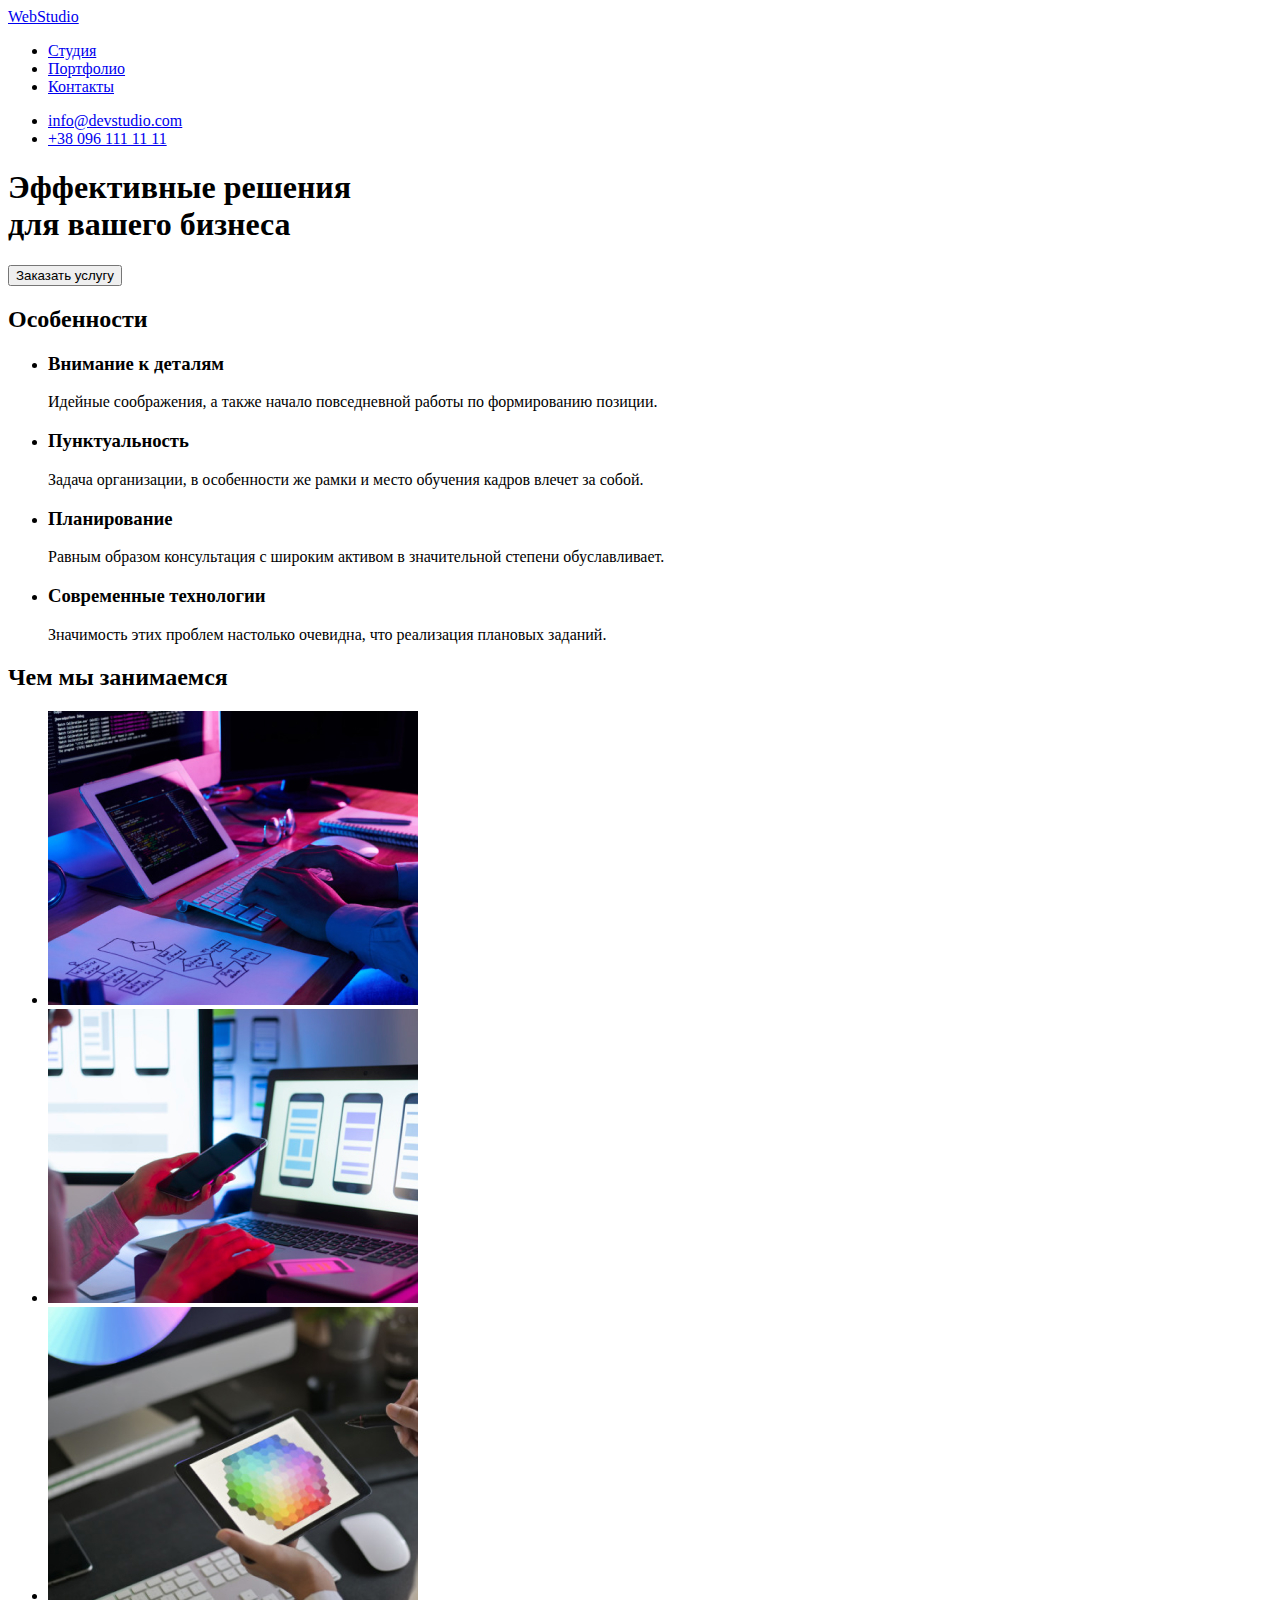
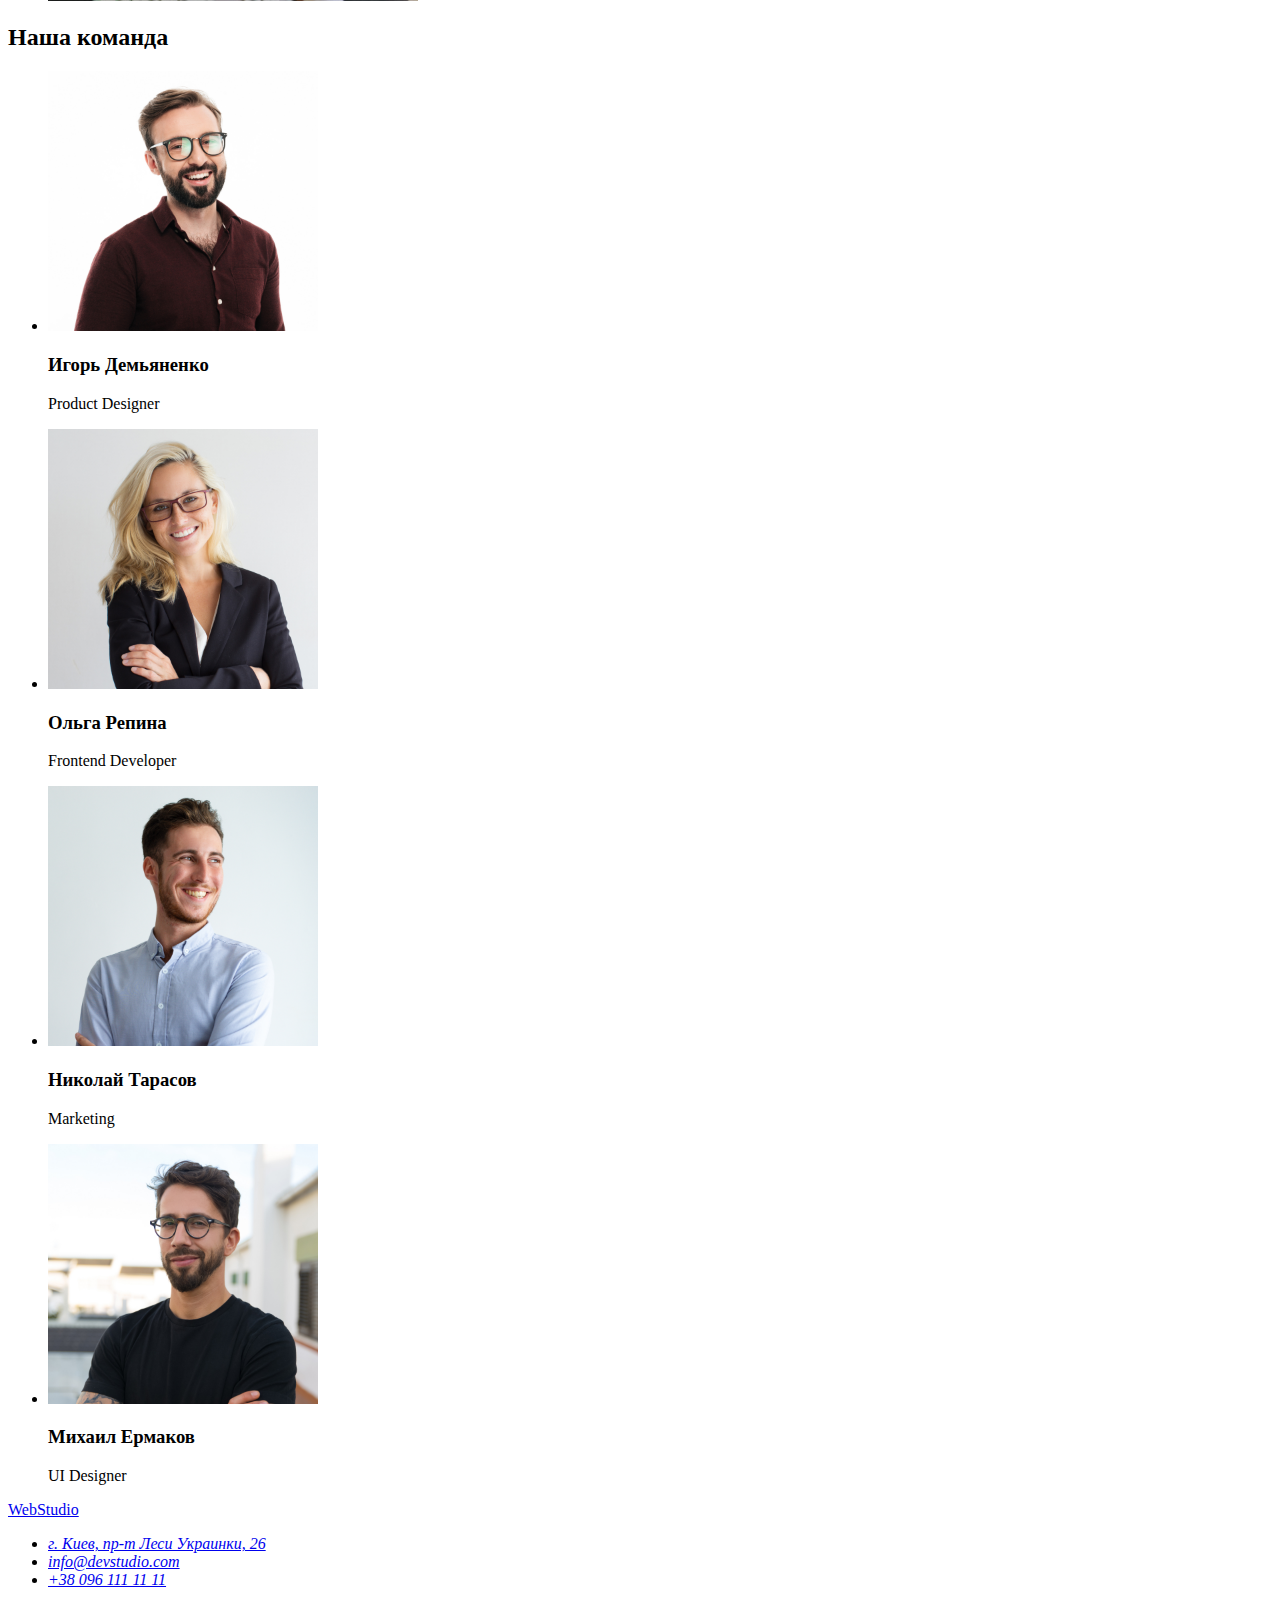
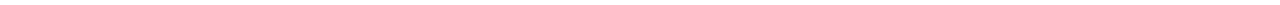
==== index.html @ 0525aeee "Start" ====
<!DOCTYPE html>
<html lang="ru">
  <head>
    <meta charset="UTF-8">
    <meta http-equiv="X-UA-Compatible" content="IE=edge">
    <meta name="viewport" content="width=device-width, initial-scale=1.0">
    <title>WebStudio</title>
  </head>
  <body>
<!-- Шапка -->
     <header>
        <nav>
          <a href="#">WebStudio</a>
          <ul>
            <li>
              <a href="#">Студия</a>
            </li>
            <li>
              <a href="#">Портфолио</a>
            </li>
            <li>
              <a href="#">Контакты</a>
            </li>
          </ul>
        </nav>  
        <ul>
          <li>
            <a href="mailto:info@devstudio.com ">info@devstudio.com</a>
          </li>
          <li>
            <a href="tel:+380961111111 ">+38 096 111 11 11 </a> 
          </li>
        </ul>
     </header>
     <main>
    <!-- Герой  -->
      <section>
          <h1>Эффективные решения<br> для вашего бизнеса</h1>
          <button type="button">Заказать услугу</button>
      </section>

      <!-- Особенности -->
      <section>
        <h2> Особенности</h2>
        <ul>
          <li>
            <h3>Внимание к деталям</h3>
            <p>Идейные соображения, а также начало повседневной работы по формированию позиции.</p>
          </li>
          <li>
            <h3>Пунктуальность</h3>
            <p>Задача организации, в особенности же рамки и место обучения кадров влечет за собой.</p>
          </li>
          <li>
            <h3>Планирование</h3>
            <p>Равным образом консультация с широким активом в значительной степени обуславливает.</p>
          </li>
          <li>
            <h3>Современные технологии</h3>
            <p>Значимость этих проблем настолько очевидна, что реализация плановых заданий.</p>
          </li>
        </ul>
      </section>

      <!-- Занятость -->
      <section>
        <h2> Чем мы занимаемся </h2>
        <ul>
          <li>
            <img src="./images/box1.jpg" alt="Разработка алгоритма" width="370" height="294">
          </li>
          <li>
            <img src="./images/box2.jpg" alt="Разработка мобильного приложения" width="370" height="294">
          </li>
          <li>
            <img src="./images/box3.jpg" alt="Работа дизайнера" width="370" height="294">
          </li>
        </ul>
      </section>

      <!-- Команда -->
      <section>
        <h2>Наша команда</h2>
        <ul>
          <li>
            <img src="./images/Demyanenko.jpg" alt="Фото Игоря Демьяненко" width="270" height="260">
            <h3>Игорь Демьяненко</h3>
            <p lang="en">Product Designer</p>
          </li>
          <li>
            <img src="./images/Repin.jpg" alt="Фото Ольги Репиной" width="270" height="260">
            <h3>Ольга Репина</h3>
            <p lang="en">Frontend Developer</p>
          </li>
          <li>
            <img src="./images/Tarasov.jpg" alt="Фото Николая Тарасова" width="270" height="260">
            <h3>Николай Тарасов</h3>
            <p lang="en">Marketing</p>
          </li>
          <li>
            <img src="./images/Ermakov.jpg" alt="Фото Михаила Ермакова" width="270" height="260">
            <h3>Михаил Ермаков</h3>
            <p lang="en">UI Designer</p>
          </li>
        </ul>
      </section>
     </main>
     <footer>
      <a href="#">WebStudio</a>
      <address>
        <ul>
          <li>
            <a href="https://goo.gl/maps/ToF9opg414zRrUxi9">г. Киев, пр-т Леси Украинки, 26</a>
          </li>
          <li>
            <a href="mailto:info@devstudio.com ">info@devstudio.com</a>
          </li>
          <li>
            <a href="tel:+380961111111 ">+38 096 111 11 11 </a>
          </li>
        </ul>
      </address>
     </footer>
  </body>
</html>
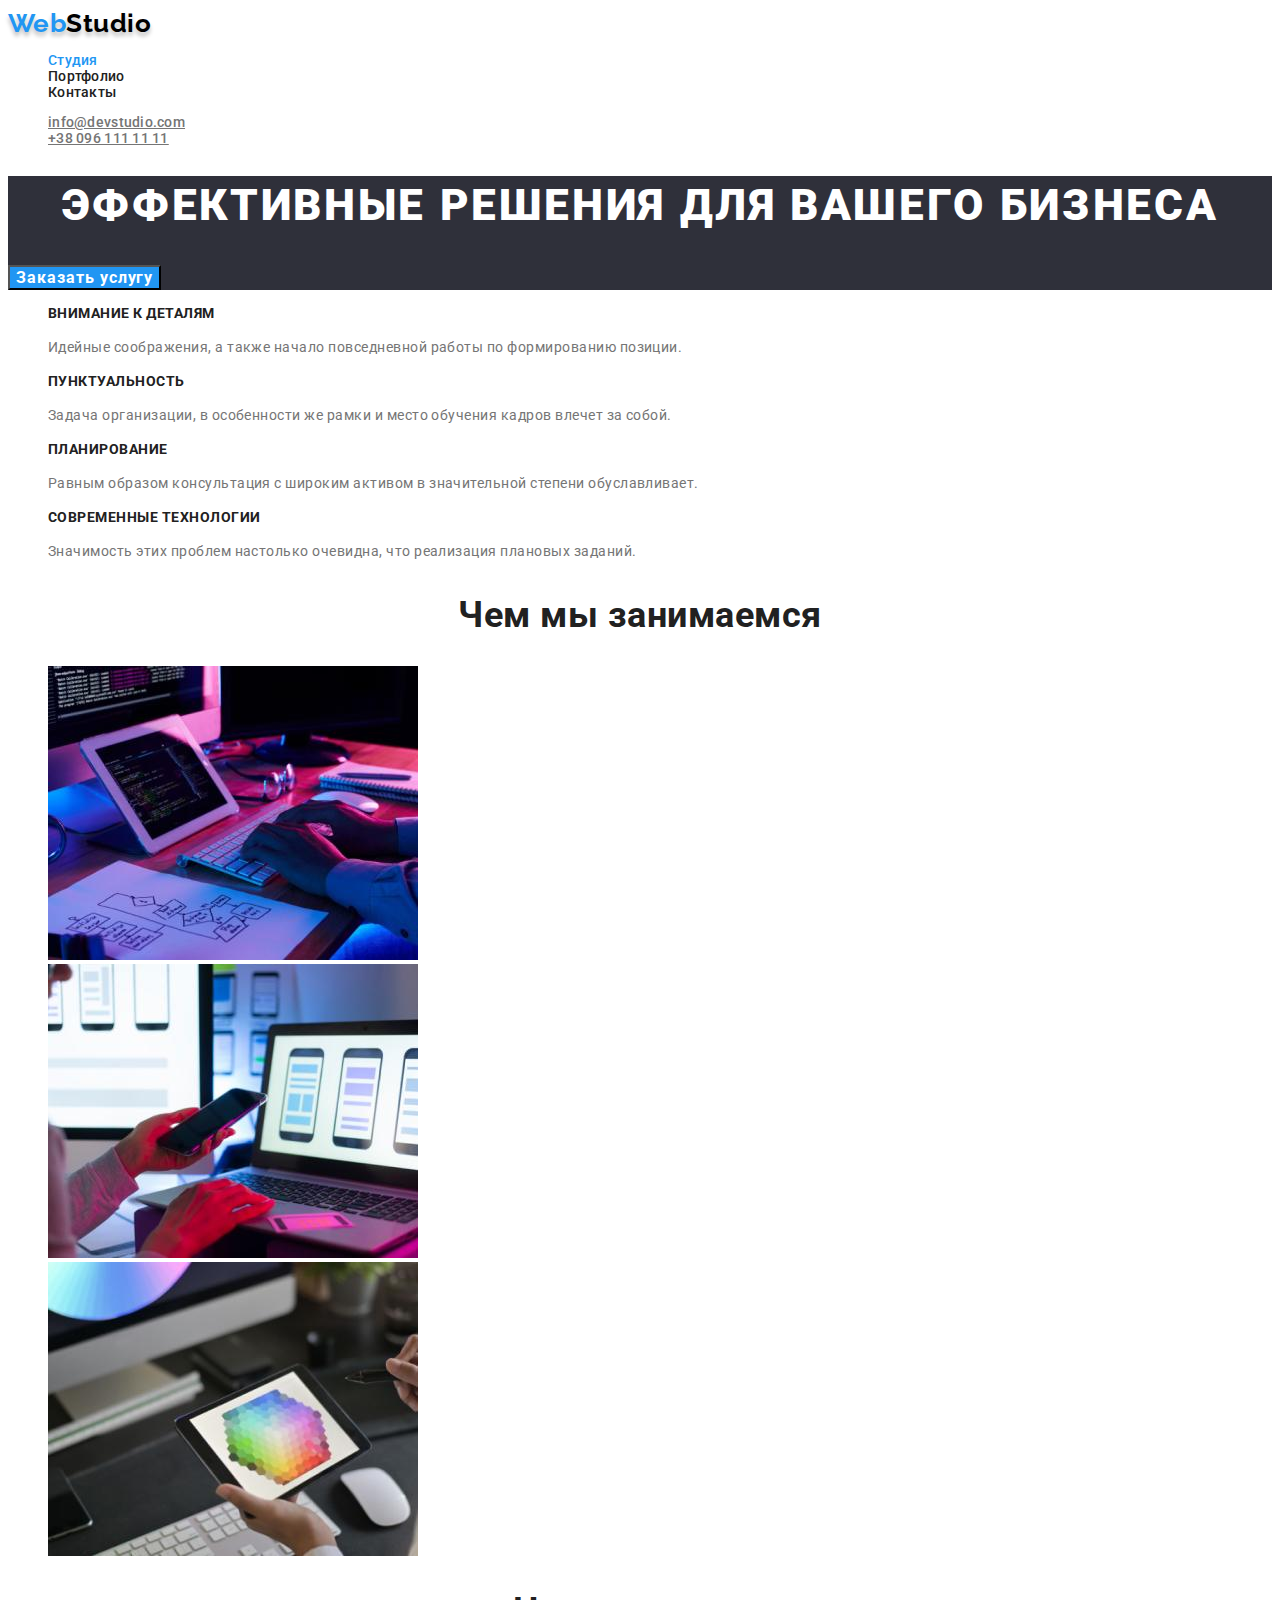
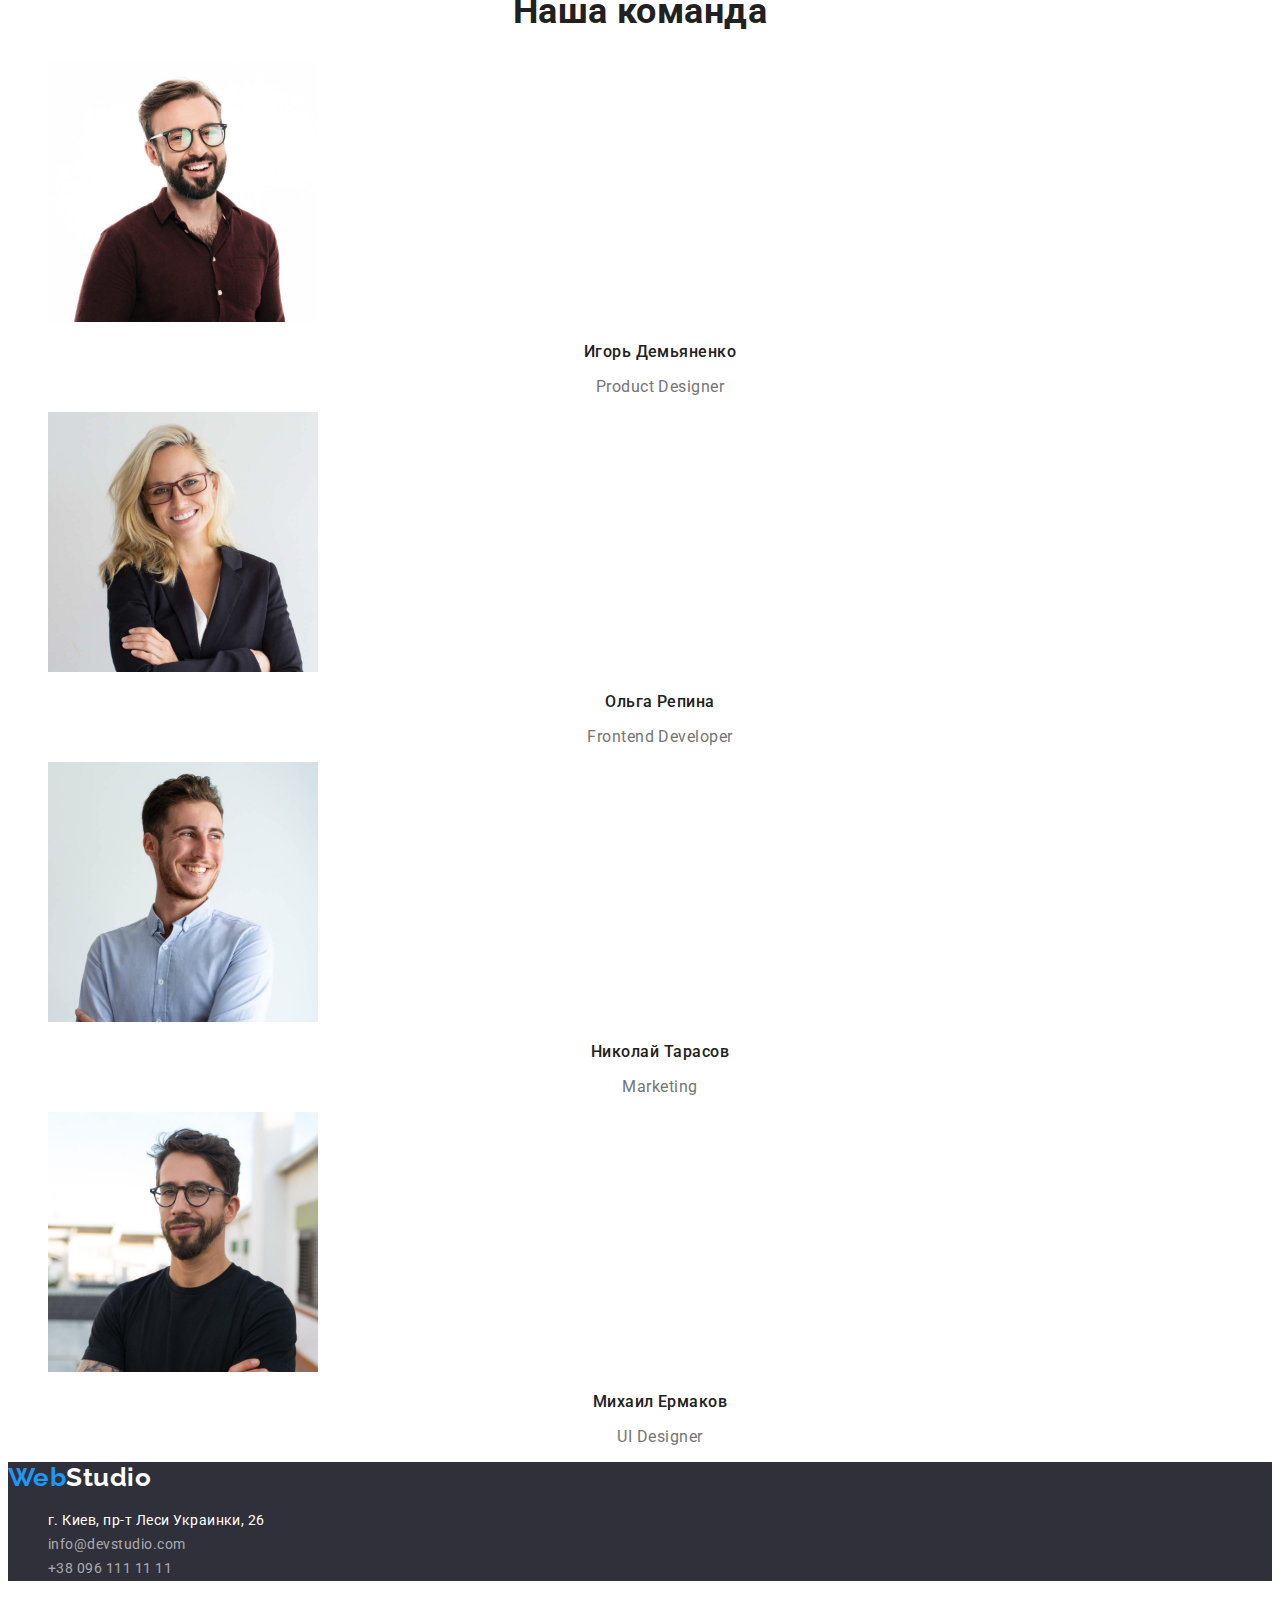
==== commit 8b94e43e: "ДЗ 2" ====
--- a/index.html
+++ b/index.html
@@ -5,118 +5,122 @@
     <meta http-equiv="X-UA-Compatible" content="IE=edge">
     <meta name="viewport" content="width=device-width, initial-scale=1.0">
     <title>WebStudio</title>
+    <link href="https://fonts.googleapis.com/css2?family=Raleway:wght@700&family=Roboto:wght@400;500;700;900&display=swap"
+          rel="stylesheet">
+    <link rel="stylesheet" href="css/style.css">
   </head>
   <body>
-<!-- Шапка -->
-     <header>
+<!-- Шапка (Heder)-->
+     <header class="header">
         <nav>
-          <a href="#">WebStudio</a>
-          <ul>
+          <a href="index.html" class="header-logo logo link">Web<span class="header-logo-color">Studio</span></a>
+          <ul class="list">
             <li>
-              <a href="#">Студия</a>
+              <a href="index.html" class="header-link link current ">Студия</a>
             </li>
             <li>
-              <a href="#">Портфолио</a>
+              <a href="./portfolio.html" class="header-link link">Портфолио</a>
             </li>
             <li>
-              <a href="#">Контакты</a>
+              <a href="#" class="header-link link">Контакты</a>
             </li>
           </ul>
         </nav>  
-        <ul>
+        <ul class="list">
           <li>
-            <a href="mailto:info@devstudio.com ">info@devstudio.com</a>
+            <a href="mailto:info@devstudio.com " class="header-contacts">info@devstudio.com</a>
           </li>
           <li>
-            <a href="tel:+380961111111 ">+38 096 111 11 11 </a> 
+            <a href="tel:+380961111111" class="header-contacts">+38 096 111 11 11 </a> 
           </li>
         </ul>
      </header>
      <main>
-    <!-- Герой  -->
-      <section>
-          <h1>Эффективные решения<br> для вашего бизнеса</h1>
-          <button type="button">Заказать услугу</button>
+    <!-- Герой (Hero) -->
+      <section class="hero">
+          <h1 class="hero-title">Эффективные решения для вашего бизнеса</h1>
+          <button class="hero-bt" type="button">Заказать услугу</button>
       </section>
 
-      <!-- Особенности -->
+      <!-- Особенности (Peculiarities)-->
       <section>
-        <h2> Особенности</h2>
-        <ul>
+        <h2 hidden> Особенности</h2>
+        <ul class="list">
           <li>
-            <h3>Внимание к деталям</h3>
-            <p>Идейные соображения, а также начало повседневной работы по формированию позиции.</p>
+            <h3 class="peculiarities-subtitle">Внимание к деталям</h3>
+            <p class="peculiarities-text">Идейные соображения, а также начало повседневной работы по формированию позиции.</p>
           </li>
           <li>
-            <h3>Пунктуальность</h3>
-            <p>Задача организации, в особенности же рамки и место обучения кадров влечет за собой.</p>
+            <h3 class="peculiarities-subtitle">Пунктуальность</h3>
+            <p class="peculiarities-text">Задача организации, в особенности же рамки и место обучения кадров влечет за собой.</p>
           </li>
           <li>
-            <h3>Планирование</h3>
-            <p>Равным образом консультация с широким активом в значительной степени обуславливает.</p>
+            <h3 class="peculiarities-subtitle">Планирование</h3>
+            <p class="peculiarities-text">Равным образом консультация с широким активом в значительной степени обуславливает.</p>
           </li>
           <li>
-            <h3>Современные технологии</h3>
-            <p>Значимость этих проблем настолько очевидна, что реализация плановых заданий.</p>
+            <h3 class="peculiarities-subtitle">Современные технологии</h3>
+            <p class="peculiarities-text">Значимость этих проблем настолько очевидна, что реализация плановых заданий.</p>
           </li>
         </ul>
       </section>
 
-      <!-- Занятость -->
+      <!-- Занятость (Busyness) -->
       <section>
-        <h2> Чем мы занимаемся </h2>
-        <ul>
+        <h2 class="title"> Чем мы занимаемся </h2>
+        <ul class="list">
           <li>
-            <img src="./images/box1.jpg" alt="Разработка алгоритма" width="370" height="294">
+            <img src="./images/studio/box1.jpg" alt="Разработка алгоритма" width="370" height="294">
           </li>
           <li>
-            <img src="./images/box2.jpg" alt="Разработка мобильного приложения" width="370" height="294">
+            <img src="./images/studio/box2.jpg" alt="Разработка мобильного приложения" width="370" height="294">
           </li>
           <li>
-            <img src="./images/box3.jpg" alt="Работа дизайнера" width="370" height="294">
+            <img src="./images/studio/box3.jpg" alt="Работа дизайнера" width="370" height="294">
           </li>
         </ul>
       </section>
 
-      <!-- Команда -->
+      <!-- Команда (Command)-->
       <section>
-        <h2>Наша команда</h2>
-        <ul>
-          <li>
-            <img src="./images/Demyanenko.jpg" alt="Фото Игоря Демьяненко" width="270" height="260">
-            <h3>Игорь Демьяненко</h3>
-            <p lang="en">Product Designer</p>
+        <h2 class="title">Наша команда</h2>
+        <ul class="list">
+          <li class="command-list">
+            <img src="./images/studio/Demyanenko.jpg" alt="Фото Игоря Демьяненко" width="270" height="260">
+            <h3 class="command-subtitle">Игорь Демьяненко</h3>
+            <p class="command-text" lang="en">Product Designer</p>
           </li>
-          <li>
-            <img src="./images/Repin.jpg" alt="Фото Ольги Репиной" width="270" height="260">
-            <h3>Ольга Репина</h3>
-            <p lang="en">Frontend Developer</p>
+          <li class="command-list">
+            <img src="./images/studio/Repin.jpg" alt="Фото Ольги Репиной" width="270" height="260">
+            <h3 class="command-subtitle">Ольга Репина</h3>
+            <p class="command-text" lang="en">Frontend Developer</p>
           </li>
-          <li>
-            <img src="./images/Tarasov.jpg" alt="Фото Николая Тарасова" width="270" height="260">
-            <h3>Николай Тарасов</h3>
-            <p lang="en">Marketing</p>
+          <li class="command-list">
+            <img src="./images/studio/Tarasov.jpg" alt="Фото Николая Тарасова" width="270" height="260">
+            <h3 class="command-subtitle">Николай Тарасов</h3>
+            <p class="command-text" lang="en">Marketing</p>
           </li>
-          <li>
-            <img src="./images/Ermakov.jpg" alt="Фото Михаила Ермакова" width="270" height="260">
-            <h3>Михаил Ермаков</h3>
-            <p lang="en">UI Designer</p>
+          <li class="command-list">
+            <img src="./images/studio/Ermakov.jpg" alt="Фото Михаила Ермакова" width="270" height="260">
+            <h3 class="command-subtitle">Михаил Ермаков</h3>
+            <p class="command-text" lang="en">UI Designer</p>
           </li>
         </ul>
       </section>
      </main>
-     <footer>
-      <a href="#">WebStudio</a>
+     <!-- Футер (Footer)-->
+     <footer class="footer">
+      <a href="index.html" class="logo link">Web<span class="footer-logo-color">Studio</span></a>
       <address>
-        <ul>
+        <ul class="list">
           <li>
-            <a href="https://goo.gl/maps/ToF9opg414zRrUxi9">г. Киев, пр-т Леси Украинки, 26</a>
+            <a class="footer-link link" href="https://goo.gl/maps/ToF9opg414zRrUxi9">г. Киев, пр-т Леси Украинки, 26</a>
           </li>
           <li>
-            <a href="mailto:info@devstudio.com ">info@devstudio.com</a>
+            <a class="footer-contacts link" href="mailto:info@devstudio.com ">info@devstudio.com</a>
           </li>
           <li>
-            <a href="tel:+380961111111 ">+38 096 111 11 11 </a>
+            <a class="footer-contacts link" href="tel:+380961111111 ">+38 096 111 11 11 </a>
           </li>
         </ul>
       </address>
--- a/css/style.css
+++ b/css/style.css
@@ -0,0 +1,239 @@
+:root {
+  --primary-background-color: #f5f4fa;
+  --secondary-background-color: #ffffff;
+  --accent-color: #2196f3;
+  --title-text-color: #212121;
+  --text-color: #757575;
+}
+
+body {
+  font-family: Roboto, sans-serif;
+  letter-spacing: 0.03em;
+  color: var(--text-color);
+}
+
+.studio-body {
+  background-color: var(--primary-background-color);
+}
+
+.portfolio-body {
+  background-color: var(--secondary-background-color);
+}
+
+.list {
+  list-style: none;
+}
+
+.link {
+  text-decoration: none;
+}
+
+.title {
+  font-weight: 700;
+  font-size: 36px;
+  line-height: calc(42 / 36);
+  text-align: center;
+  color: var(--title-text-color);
+}
+
+.logo {
+  color: #2196f3;
+  font-family: Raleway, sans-serif;
+  font-weight: 700;
+  font-size: 26px;
+  line-height: 1.19;
+  cursor: pointer;
+}
+
+/* ------------ Header ---------- */
+.header-logo {
+  text-shadow: 0px 4px 4px rgba(0, 0, 0, 0.25);
+}
+
+.header-logo-color {
+  color: #000000;
+}
+
+.header {
+  background-color: var(--secondary-background-color);
+  font-weight: 500;
+  font-size: 14px;
+  line-height: 1.14;
+}
+
+.header-link {
+  color: #212121;
+  letter-spacing: 0.02em;
+  cursor: pointer;
+}
+
+.header-contacts {
+  color: #757575;
+  letter-spacing: 0.02em;
+  cursor: pointer;
+}
+
+.current {
+  color: #2196f3;
+}
+
+.header-link:hover,
+.header-contacts:hover,
+.header-link:focus,
+.header-contacts:focus {
+  color: var(--accent-color);
+}
+
+/* ------------ Hero ---------- */
+.hero {
+  background-color: #2f303a;
+}
+
+.hero-title {
+  font-weight: 900;
+  font-size: 44px;
+  line-height: 1.36;
+  text-align: center;
+  letter-spacing: 0.06em;
+  text-transform: uppercase;
+  color: #ffffff;
+}
+
+.hero-bt {
+  font-family: inherit;
+  font-weight: 700;
+  font-size: 16px;
+  line-height: 1.88x;
+  display: flex;
+  align-items: center;
+  text-align: center;
+  letter-spacing: 0.06em;
+  color: #ffffff;
+  background-color: #2196f3;
+}
+
+.hero-bt:hover,
+.hero-bt:focus {
+  background-color: #188ce8;
+}
+
+/* ------------ Peculiarities ---------- */
+.peculiarities-subtitle {
+  font-weight: 700;
+  font-size: 14px;
+  line-height: 1.14;
+  text-transform: uppercase;
+  color: var(--title-text-color);
+}
+.peculiarities-text {
+  font-weight: 400;
+  font-size: 14px;
+  line-height: 1.71;
+}
+
+/* ------------ Busyness ---------- */
+
+/* ------------ Command ---------- */
+.command-list {
+  background-color: var(--secondary-background-color);
+}
+.command-subtitle {
+  font-weight: 500;
+  font-size: 16px;
+  line-height: 1.19;
+  text-align: center;
+  color: var(--title-text-color);
+}
+
+.command-text {
+  font-weight: 400;
+  font-size: 16px;
+  line-height: 1.19;
+  text-align: center;
+}
+
+/* ------------ Footer ---------- */
+.footer {
+  background-color: #2f303a;
+  font-style: normal;
+}
+
+.footer-logo-color {
+  color: #ffffff;
+}
+
+.footer-link {
+  font-weight: 400;
+  font-size: 14px;
+  font-style: normal;
+  line-height: 1.71;
+  color: #ffffff;
+  cursor: pointer;
+}
+.footer-contacts {
+  font-weight: 400;
+  font-size: 14px;
+  font-style: normal;
+  line-height: 1.71;
+  color: rgba(255, 255, 255, 0.6);
+  cursor: pointer;
+}
+.footer-link:hover,
+.footer-contacts:hover,
+.footer-link:focus,
+.footer-contacts:focus {
+  color: var(--accent-color);
+}
+
+/* ------------ Portfolio ---------- */
+/* ------------ Portfolio button ---------- */
+
+.portfolio-bt {
+  font-family: inherit;
+  font-weight: 500;
+  font-size: 16px;
+  line-height: 1.62x;
+  text-align: center;
+  cursor: pointer;
+  border: none;
+  color: #212121;
+  background-color: var(--primary-background-color);
+}
+
+.portfolio-bt:hover,
+.portfolio-bt:focus {
+  background-color: var(--accent-color);
+  color: #ffffff;
+}
+
+.curent-bt {
+  background-color: var(--accent-color);
+  color: #ffffff;
+}
+
+.portfolio-subtitle {
+  font-weight: 700d;
+  font-size: 18px;
+  line-height: 2x;
+  letter-spacing: 0.06em;
+  color: var(--title-text-color);
+}
+
+.portfolio-text {
+  font-weight: 400;
+  font-size: 16px;
+  line-height: 1.88;
+}
+
+/* #212121 100%  текст в шапке, студио, портфолио и т.д. H2-H3*/
+/* #FFFFFF 100% в шапке подложка и портфолио, H1  в герое, кнопка в герое, подложка под фото в Наша команда*/
+/* #757575 100%  емейл телефон не активный, мелкий текст по сайту*/
+/* #000000 100% *studio/
+/* #2196F3 100%  кнопка, WEB */
+
+/* #EEEEEE 100%  цвет линии в портфолио*/
+/* #F5F4FA 100% * подложка Наша команда, чем занимаемся и Особенности/
+/* # 188CE8 активная кнопка */
+/* #FFFFFF 60%  в футере емейл и телефон*/
+/* #2F303A 100% подложка героя и футера */
+/* #ECECEC 100%  цвет линии в герое*/
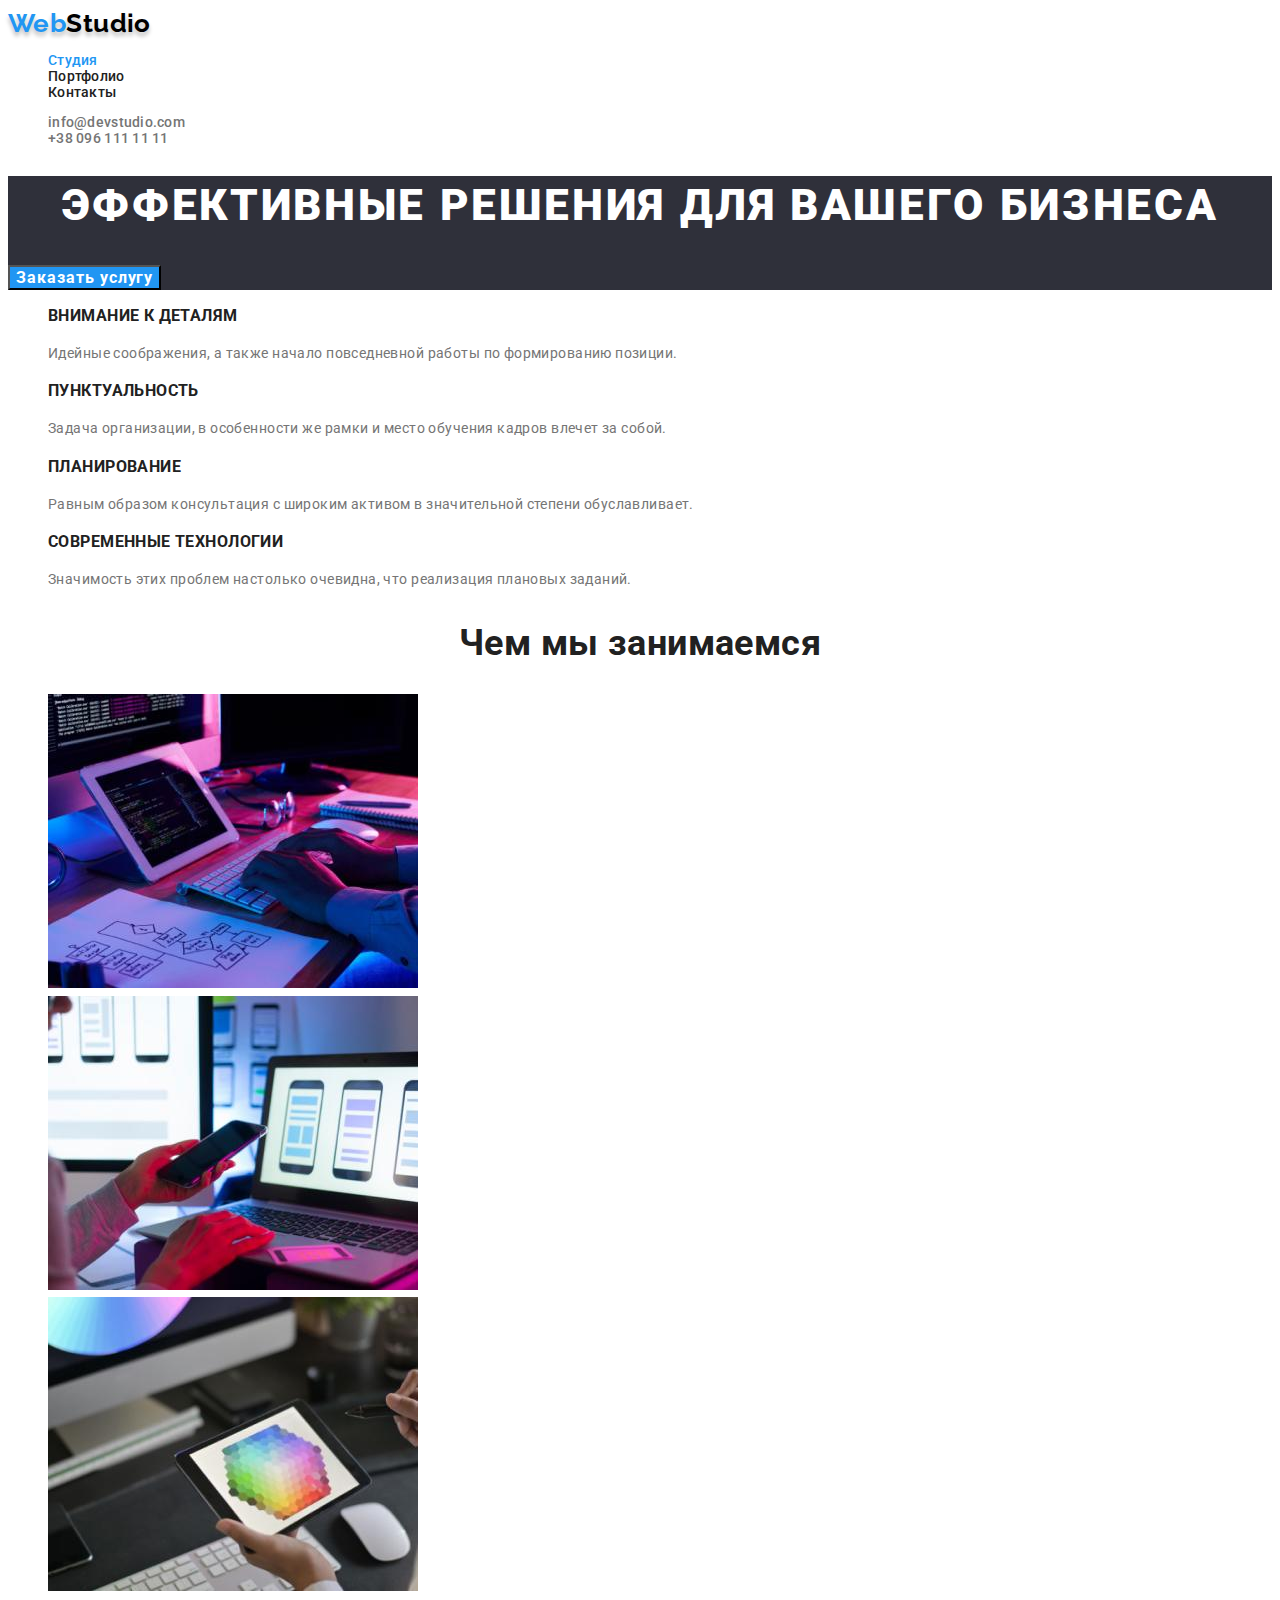
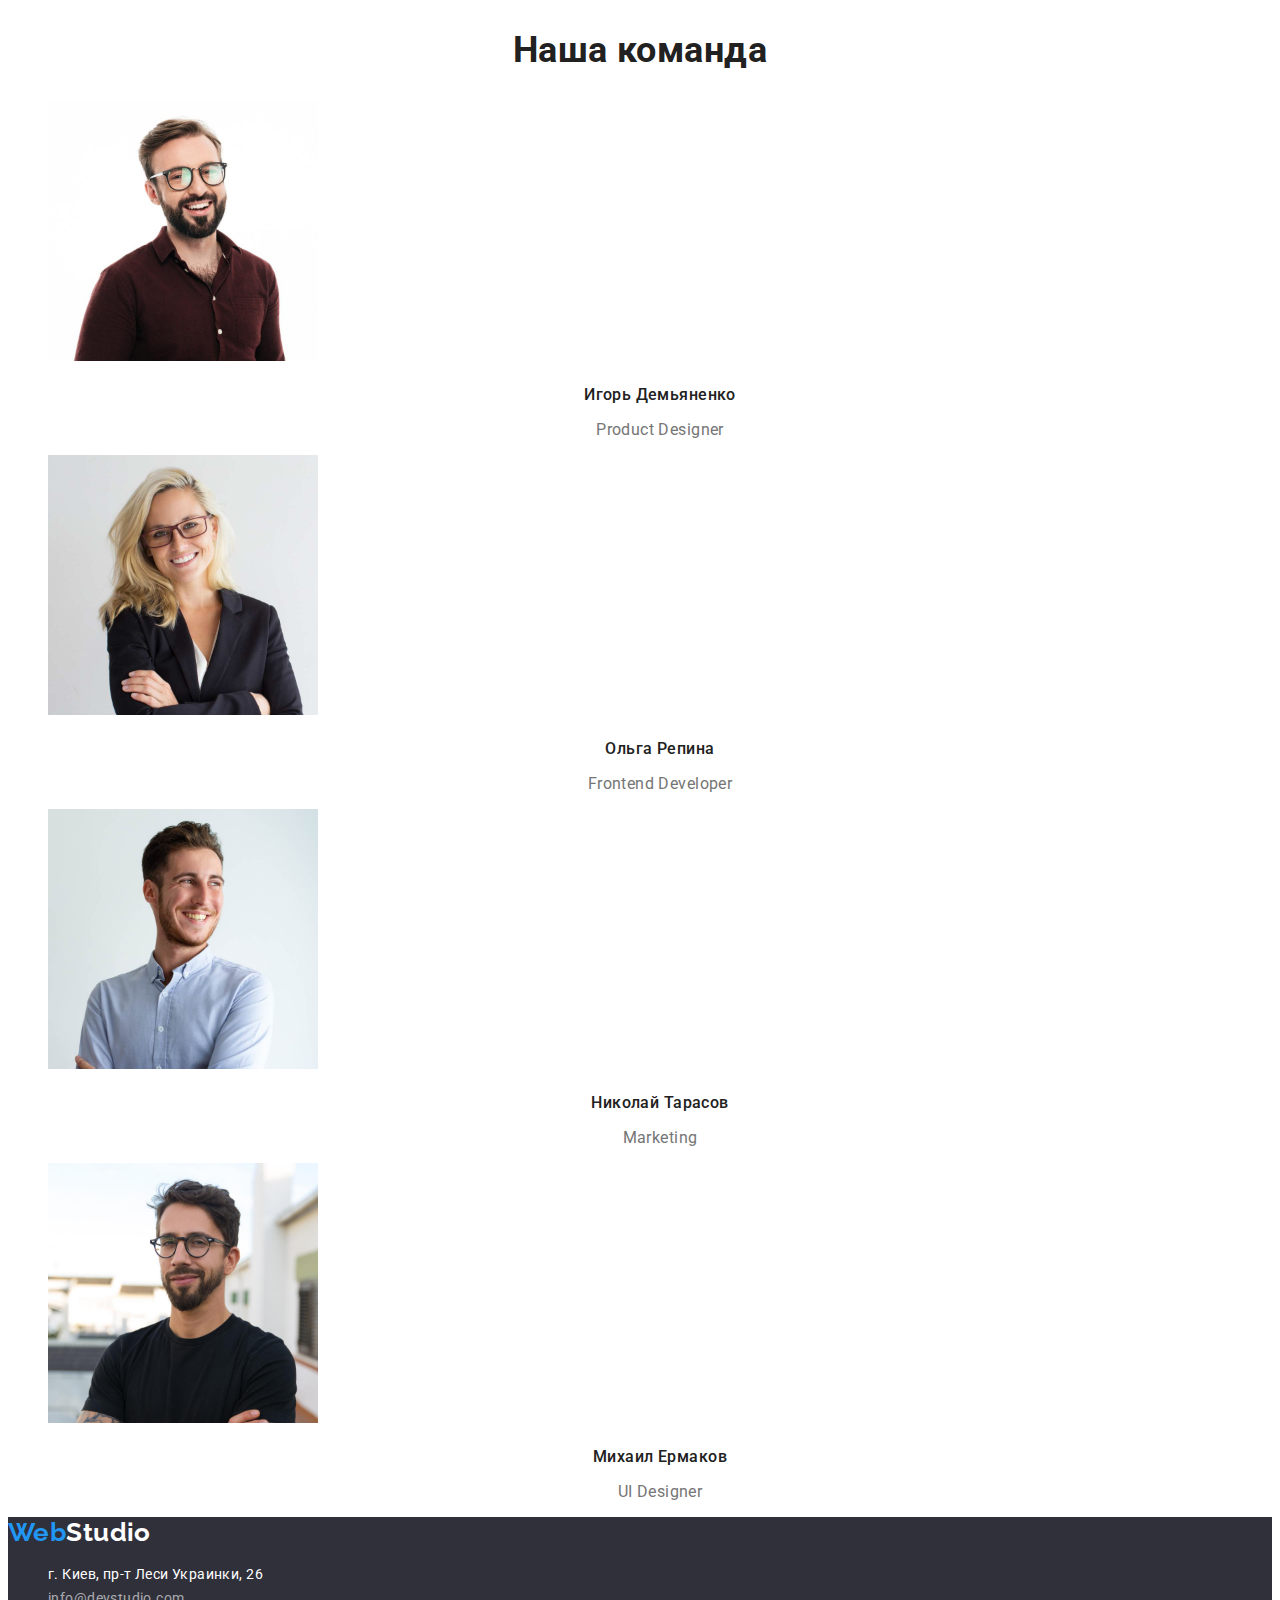
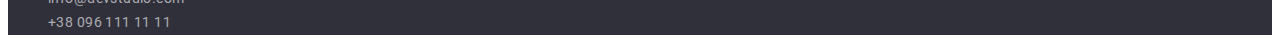
==== commit 63c93c39: "Исправления" ====
--- a/index.html
+++ b/index.html
@@ -7,14 +7,15 @@
     <title>WebStudio</title>
     <link href="https://fonts.googleapis.com/css2?family=Raleway:wght@700&family=Roboto:wght@400;500;700;900&display=swap"
           rel="stylesheet">
-    <link rel="stylesheet" href="css/style.css">
+    <link rel="stylesheet" href="./css/style.css">
   </head>
   <body>
+
 <!-- Шапка (Heder)-->
      <header class="header">
         <nav>
           <a href="index.html" class="header-logo logo link">Web<span class="header-logo-color">Studio</span></a>
-          <ul class="list">
+          <ul class="header-navigation list">
             <li>
               <a href="index.html" class="header-link link current ">Студия</a>
             </li>
@@ -28,18 +29,18 @@
         </nav>  
         <ul class="list">
           <li>
-            <a href="mailto:info@devstudio.com " class="header-contacts">info@devstudio.com</a>
+            <a href="mailto:info@devstudio.com " class="header-contacts link">info@devstudio.com</a>
           </li>
           <li>
-            <a href="tel:+380961111111" class="header-contacts">+38 096 111 11 11 </a> 
+            <a href="tel:+380961111111" class="header-contacts link">+38 096 111 11 11 </a> 
           </li>
         </ul>
      </header>
-     <main>
-    <!-- Герой (Hero) -->
+     
+     <!-- Герой (Hero) -->
       <section class="hero">
           <h1 class="hero-title">Эффективные решения для вашего бизнеса</h1>
-          <button class="hero-bt" type="button">Заказать услугу</button>
+          <button class="hero-btn" type="button">Заказать услугу</button>
       </section>
 
       <!-- Особенности (Peculiarities)-->
@@ -48,19 +49,19 @@
         <ul class="list">
           <li>
             <h3 class="peculiarities-subtitle">Внимание к деталям</h3>
-            <p class="peculiarities-text">Идейные соображения, а также начало повседневной работы по формированию позиции.</p>
+            <p>Идейные соображения, а также начало повседневной работы по формированию позиции.</p>
           </li>
           <li>
             <h3 class="peculiarities-subtitle">Пунктуальность</h3>
-            <p class="peculiarities-text">Задача организации, в особенности же рамки и место обучения кадров влечет за собой.</p>
+            <p>Задача организации, в особенности же рамки и место обучения кадров влечет за собой.</p>
           </li>
           <li>
             <h3 class="peculiarities-subtitle">Планирование</h3>
-            <p class="peculiarities-text">Равным образом консультация с широким активом в значительной степени обуславливает.</p>
+            <p>Равным образом консультация с широким активом в значительной степени обуславливает.</p>
           </li>
           <li>
             <h3 class="peculiarities-subtitle">Современные технологии</h3>
-            <p class="peculiarities-text">Значимость этих проблем настолько очевидна, что реализация плановых заданий.</p>
+            <p>Значимость этих проблем настолько очевидна, что реализация плановых заданий.</p>
           </li>
         </ul>
       </section>
@@ -108,10 +109,11 @@
         </ul>
       </section>
      </main>
+
      <!-- Футер (Footer)-->
      <footer class="footer">
       <a href="index.html" class="logo link">Web<span class="footer-logo-color">Studio</span></a>
-      <address>
+      <address class="footer-address">
         <ul class="list">
           <li>
             <a class="footer-link link" href="https://goo.gl/maps/ToF9opg414zRrUxi9">г. Киев, пр-т Леси Украинки, 26</a>
--- a/css/style.css
+++ b/css/style.css
@@ -8,6 +8,9 @@
 
 body {
   font-family: Roboto, sans-serif;
+  font-weight: 400;
+  font-size: 14px;
+  line-height: 1.71;
   letter-spacing: 0.03em;
   color: var(--text-color);
 }
@@ -57,7 +60,6 @@
 .header {
   background-color: var(--secondary-background-color);
   font-weight: 500;
-  font-size: 14px;
   line-height: 1.14;
 }
 
@@ -99,7 +101,7 @@
   color: #ffffff;
 }
 
-.hero-bt {
+.hero-btn {
   font-family: inherit;
   font-weight: 700;
   font-size: 16px;
@@ -110,25 +112,20 @@
   letter-spacing: 0.06em;
   color: #ffffff;
   background-color: #2196f3;
-}
-
-.hero-bt:hover,
-.hero-bt:focus {
+  cursor: pointer;
+}
+
+.hero-btn:hover,
+.hero-btn:focus {
   background-color: #188ce8;
 }
 
 /* ------------ Peculiarities ---------- */
 .peculiarities-subtitle {
   font-weight: 700;
-  font-size: 14px;
   line-height: 1.14;
   text-transform: uppercase;
   color: var(--title-text-color);
-}
-.peculiarities-text {
-  font-weight: 400;
-  font-size: 14px;
-  line-height: 1.71;
 }
 
 /* ------------ Busyness ---------- */
@@ -146,7 +143,6 @@
 }
 
 .command-text {
-  font-weight: 400;
   font-size: 16px;
   line-height: 1.19;
   text-align: center;
@@ -155,29 +151,25 @@
 /* ------------ Footer ---------- */
 .footer {
   background-color: #2f303a;
+}
+
+.footer-logo-color {
+  color: #ffffff;
+}
+
+.footer-address {
   font-style: normal;
-}
-
-.footer-logo-color {
-  color: #ffffff;
+  cursor: pointer;
 }
 
 .footer-link {
-  font-weight: 400;
-  font-size: 14px;
-  font-style: normal;
-  line-height: 1.71;
-  color: #ffffff;
-  cursor: pointer;
-}
+  color: #ffffff;
+}
+
 .footer-contacts {
-  font-weight: 400;
-  font-size: 14px;
-  font-style: normal;
-  line-height: 1.71;
   color: rgba(255, 255, 255, 0.6);
-  cursor: pointer;
-}
+}
+
 .footer-link:hover,
 .footer-contacts:hover,
 .footer-link:focus,
@@ -188,11 +180,11 @@
 /* ------------ Portfolio ---------- */
 /* ------------ Portfolio button ---------- */
 
-.portfolio-bt {
+.portfolio-btn {
   font-family: inherit;
   font-weight: 500;
   font-size: 16px;
-  line-height: 1.62x;
+  line-height: 1.62;
   text-align: center;
   cursor: pointer;
   border: none;
@@ -200,40 +192,30 @@
   background-color: var(--primary-background-color);
 }
 
-.portfolio-bt:hover,
-.portfolio-bt:focus {
+.portfolio-btn:hover,
+.portfolio-btn:focus {
   background-color: var(--accent-color);
   color: #ffffff;
 }
 
-.curent-bt {
+.curent-btn {
   background-color: var(--accent-color);
   color: #ffffff;
 }
-
-.portfolio-subtitle {
-  font-weight: 700d;
+.portfolio-items {
+  cursor: pointer;
+}
+
+.items-subtitle {
+  font-weight: 700;
   font-size: 18px;
-  line-height: 2x;
+  line-height: 2;
   letter-spacing: 0.06em;
   color: var(--title-text-color);
 }
 
-.portfolio-text {
-  font-weight: 400;
+.items-text {
   font-size: 16px;
   line-height: 1.88;
-}
-
-/* #212121 100%  текст в шапке, студио, портфолио и т.д. H2-H3*/
-/* #FFFFFF 100% в шапке подложка и портфолио, H1  в герое, кнопка в герое, подложка под фото в Наша команда*/
-/* #757575 100%  емейл телефон не активный, мелкий текст по сайту*/
-/* #000000 100% *studio/
-/* #2196F3 100%  кнопка, WEB */
-
-/* #EEEEEE 100%  цвет линии в портфолио*/
-/* #F5F4FA 100% * подложка Наша команда, чем занимаемся и Особенности/
-/* # 188CE8 активная кнопка */
-/* #FFFFFF 60%  в футере емейл и телефон*/
-/* #2F303A 100% подложка героя и футера */
-/* #ECECEC 100%  цвет линии в герое*/
+  color: var(--text-color);
+}
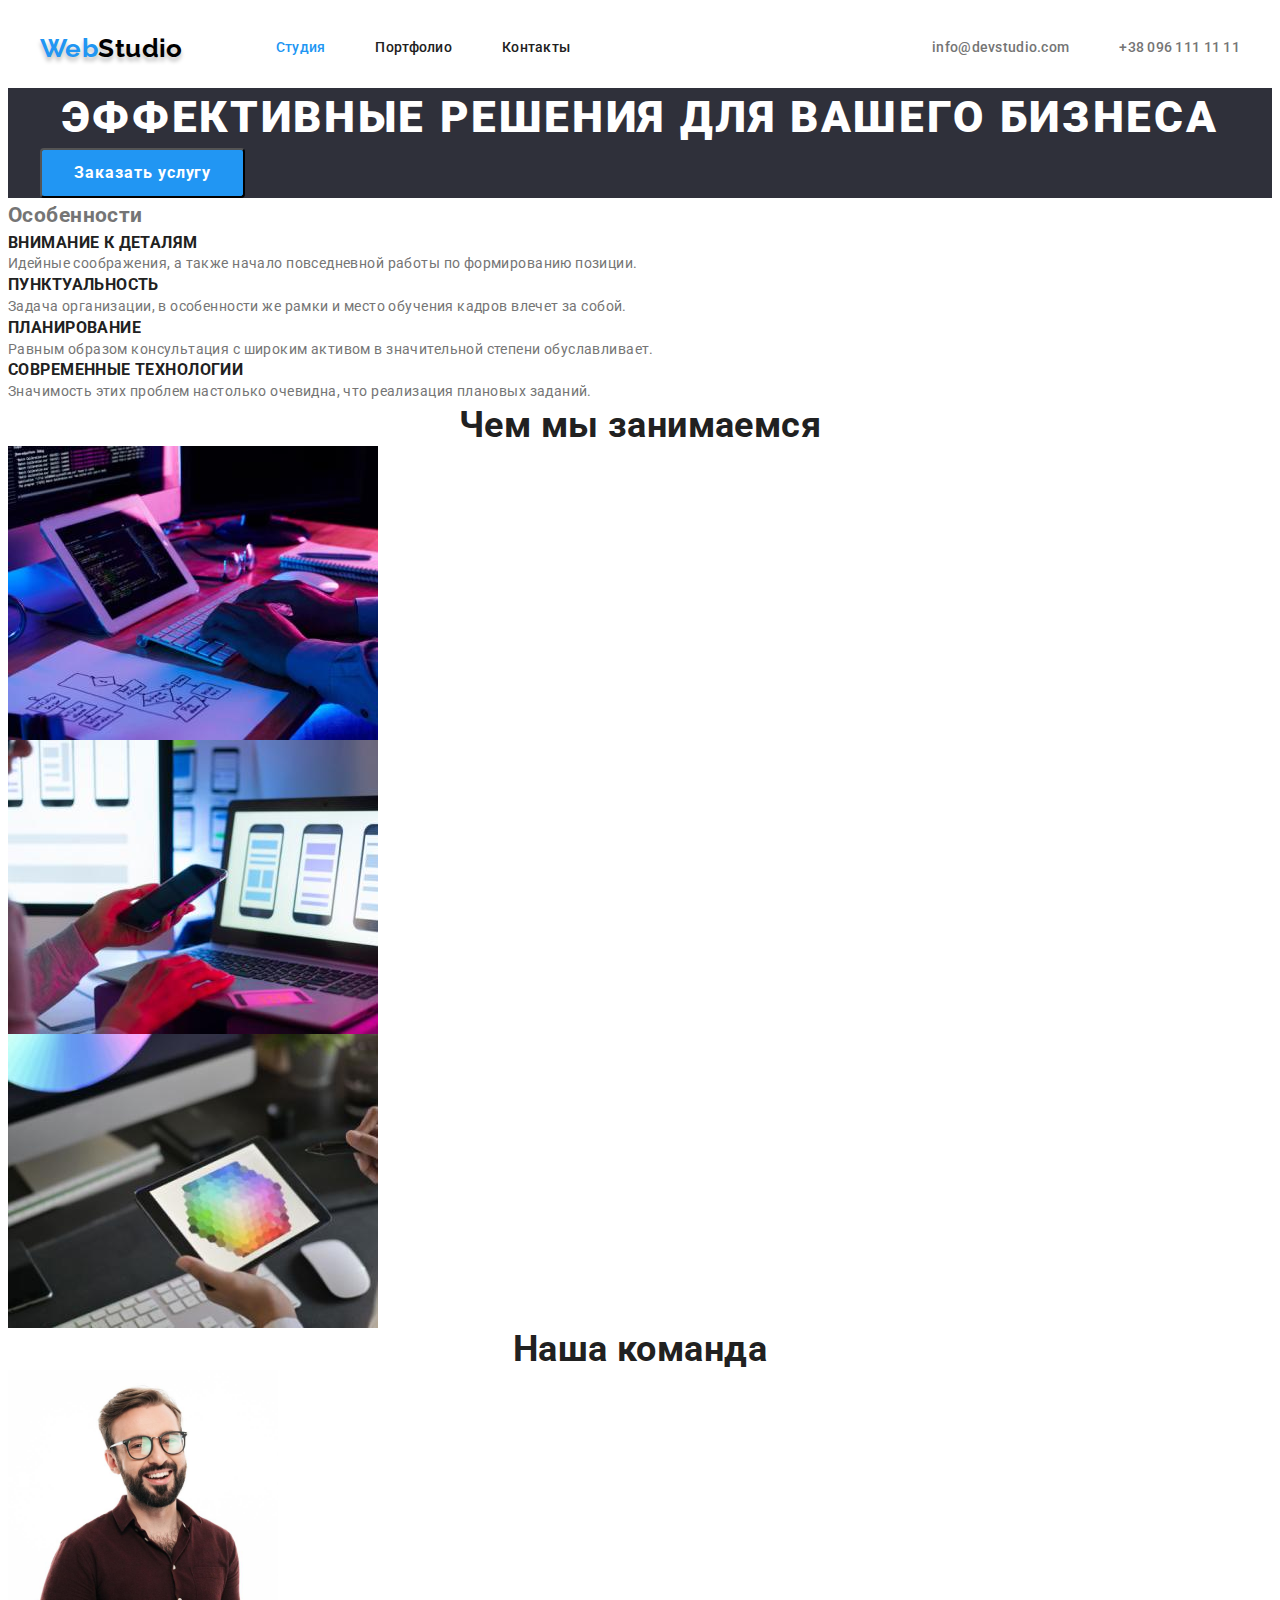
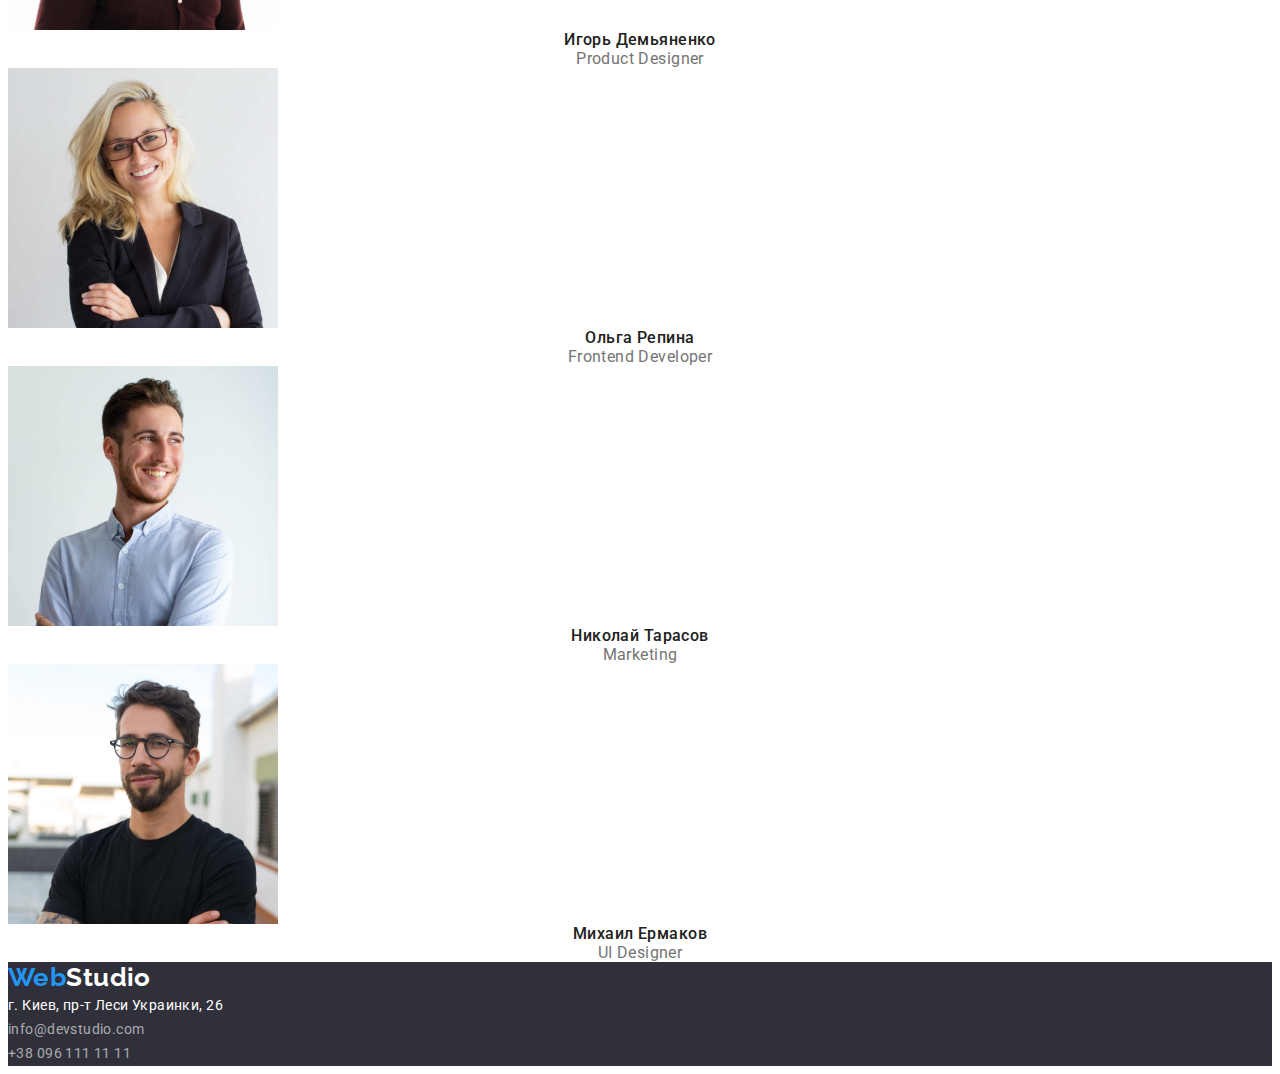
==== commit e1b59915: "переход на ДЗ-3" ====
--- a/index.html
+++ b/index.html
@@ -5,47 +5,54 @@
     <meta http-equiv="X-UA-Compatible" content="IE=edge">
     <meta name="viewport" content="width=device-width, initial-scale=1.0">
     <title>WebStudio</title>
-    <link href="https://fonts.googleapis.com/css2?family=Raleway:wght@700&family=Roboto:wght@400;500;700;900&display=swap"
+        <link href="https://fonts.googleapis.com/css2?family=Raleway:wght@700&family=Roboto:wght@400;500;700;900&display=swap"
           rel="stylesheet">
-    <link rel="stylesheet" href="./css/style.css">
+        <link rel="stylesheet" href="https://cdnjs.cloudflare.com/ajax/libs/modern-normalize/1.1.0/modern-normalize.min.css" integrity="sha512-wpPYUAdjBVSE4KJnH1VR1HeZfpl1ub8YT/NKx4PuQ5NmX2tKuGu6U/JRp5y+Y8XG2tV+wKQpNHVUX03MfMFn9Q==" crossorigin="anonymous" referrerpolicy="no-referrer" />
+        <link rel="stylesheet" href="./css/style.css">
   </head>
   <body>
 
 <!-- Шапка (Heder)-->
      <header class="header">
-        <nav>
+       <div class="container heder-container">
+        <nav class="header-navigation">
           <a href="index.html" class="header-logo logo link">Web<span class="header-logo-color">Studio</span></a>
-          <ul class="header-navigation list">
-            <li>
+          <ul class="header-list list">
+            <li class="header-item">
               <a href="index.html" class="header-link link current ">Студия</a>
             </li>
-            <li>
+            <li class="header-item">
               <a href="./portfolio.html" class="header-link link">Портфолио</a>
             </li>
-            <li>
+            <li class="header-item">
               <a href="#" class="header-link link">Контакты</a>
             </li>
           </ul>
         </nav>  
-        <ul class="list">
-          <li>
-            <a href="mailto:info@devstudio.com " class="header-contacts link">info@devstudio.com</a>
-          </li>
-          <li>
-            <a href="tel:+380961111111" class="header-contacts link">+38 096 111 11 11 </a> 
-          </li>
-        </ul>
+        <div class="header-connection">
+          <ul class="header-list list">
+            <li class="header-item">
+              <a href="mailto:info@devstudio.com " class="header-contacts link">info@devstudio.com</a>
+            </li>
+            <li class="header-item">
+              <a href="tel:+380961111111" class="header-contacts link">+38 096 111 11 11 </a> 
+            </li>
+          </ul>
+        </div>
+      </div>
      </header>
      
      <!-- Герой (Hero) -->
       <section class="hero">
+        <div class="container hero-container">
           <h1 class="hero-title">Эффективные решения для вашего бизнеса</h1>
           <button class="hero-btn" type="button">Заказать услугу</button>
+        </div>
       </section>
 
       <!-- Особенности (Peculiarities)-->
       <section>
-        <h2 hidden> Особенности</h2>
+        <h2 class=".visually-hidden"> Особенности</h2>
         <ul class="list">
           <li>
             <h3 class="peculiarities-subtitle">Внимание к деталям</h3>
--- a/css/style.css
+++ b/css/style.css
@@ -4,6 +4,25 @@
   --accent-color: #2196f3;
   --title-text-color: #212121;
   --text-color: #757575;
+}
+
+p,
+h1,
+h2,
+h3,
+h4,
+h5,
+h6 {
+  margin: 0;
+}
+
+ul {
+  margin: 0;
+  padding: 0;
+}
+
+img {
+  display: block;
 }
 
 body {
@@ -30,7 +49,23 @@
 .link {
   text-decoration: none;
 }
-
+.container {
+  width: 1200px;
+  margin: 0 auto;
+  padding-left: 15px;
+  padding-right: 15px;
+}
+
+.visually-hidden {
+  position: absolute;
+  width: 1px;
+  height: 1px;
+  margin: -1px;
+  padding: 0;
+  overflow: hidden;
+  border: 0;
+  clip: rect(0 0 0 0);
+}
 .title {
   font-weight: 700;
   font-size: 36px;
@@ -49,7 +84,9 @@
 }
 
 /* ------------ Header ---------- */
+
 .header-logo {
+  margin-right: 93px;
   text-shadow: 0px 4px 4px rgba(0, 0, 0, 0.25);
 }
 
@@ -63,13 +100,46 @@
   line-height: 1.14;
 }
 
+.heder-container {
+  display: flex;
+  align-items: center;
+}
+.header-navigation {
+  display: flex;
+  align-items: center;
+}
+
+.header-item:not(:last-child) {
+  margin-right: 50px;
+}
+
+.header-list {
+  display: flex;
+  align-items: center;
+}
+
 .header-link {
+  display: block;
+  padding-top: 32px;
+  padding-bottom: 32px;
+
   color: #212121;
   letter-spacing: 0.02em;
   cursor: pointer;
 }
 
+.header-connection {
+  display: flex;
+  margin-left: auto;
+  /* background-color: tomato;
+  outline: 2px solid teal; */
+}
+
 .header-contacts {
+  display: block;
+  padding-top: 32px;
+  padding-bottom: 32px;
+
   color: #757575;
   letter-spacing: 0.02em;
   cursor: pointer;
@@ -90,6 +160,9 @@
 .hero {
   background-color: #2f303a;
 }
+.hero-container {
+  display: block;
+}
 
 .hero-title {
   font-weight: 900;
@@ -102,11 +175,16 @@
 }
 
 .hero-btn {
+  display: inline-block;
+  padding: 10px 32px;
+  border-radius: 4px;
+  min-width: 200px;
+  height: 50px;
+
   font-family: inherit;
   font-weight: 700;
   font-size: 16px;
   line-height: 1.88x;
-  display: flex;
   align-items: center;
   text-align: center;
   letter-spacing: 0.06em;
